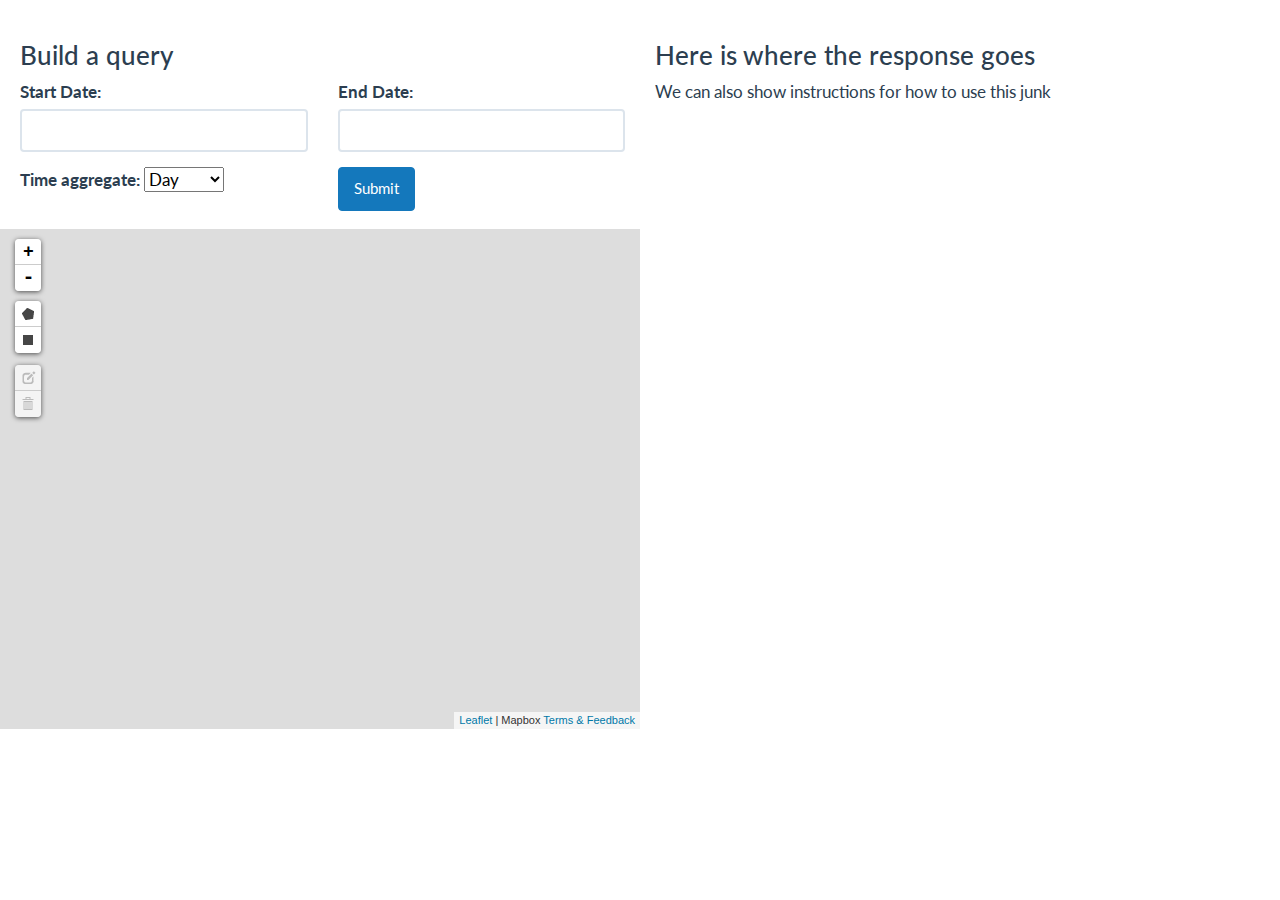
==== index.html @ afd27f9a "Getting junk setup" ====
<!DOCTYPE html>
<html lang="en">
  <head>
    <meta charset="utf-8">
    <meta name="viewport" content="width=device-width, initial-scale=1.0">
    <meta name="description" content="">
    <meta name="author" content="">

    <title>W.O.P.R.</title>

    <!-- Bootstrap core CSS -->
    <link href="/css/bootstrap.min.css" rel="stylesheet">
    <link href="/css/font-awesome.css" rel="stylesheet">

    <!-- Custom styles for this template -->
    <link rel="stylesheet" href="/css/leaflet.css" />
    <link rel="stylesheet" href="/css/leaflet.draw.css" />
    <link href="/css/custom.css" rel="stylesheet">

    <!-- HTML5 shim and Respond.js IE8 support of HTML5 elements and media queries -->
    <!--[if lt IE 9]>
      <script src="static/js/html5shiv.js"></script>
      <script src="static/js/respond.min.js"></script>
    <![endif]-->
  </head>

  <body>

    <div class="row">
        <div class="col-md-6">
            <div class="row filters">
                <div class="col-md-12">
                    <h3>Build a query</h3>
                    <div id="filters">
                        <form role="form">
                            <div class="row">
                                <div class="col-md-6">
                                    <div class="form-group">
                                        <label for="start-date-filter">Start Date: </label>
                                        <input id="start-date-filter" class="date-filter form-control" type="text"/>
                                    </div>
                                </div>
                                <div class="col-md-6">
                                    <div class="form-group">
                                        <label for="end-date-filter">End Date: </label>
                                        <input id="end-date-filter" class="date-filter form-control" type="text"/>
                                    </div>
                                </div>
                            </div>
                            <div class="row">
                                <div class="col-md-6">
                                  <div class="form-group">
                                        <label for="time-agg-filter">Time aggregate: </label>
                                        <select id="time-agg-filter">
                                            <option value="minute">Minute</option>
                                            <option value="hour">Hour</option>
                                            <option value="day" selected="true">Day</option>
                                            <option value="week">Week</option>
                                            <option value="month">Month</option>
                                            <option value="quarter">Quarter</option>
                                            <option value="year">Year</option>
                                            <option value="decade">Decade</option>
                                        </select>
                                    </div>
                                </div>
                                <div class="col-md-6">
                                     <button type="button" class="btn btn-success">Submit</button>
                                </div>
                            </div>
                        </form>
                    </div>
                </div>
            </div>
            <div class="row">
                <div class="col-md-2 col-md-offset-10">
                </div>
            </div>
            <div class="row">
                <div id="map" class="col-md-12 half-height"></div>
            </div>
        </div>
        <div class="col-md-6">
            <h3>Here is where the response goes</h3>
            <p>We can also show instructions for how to use this junk</p>
            <div id="response">
            </div>
        </div>
    </div>
    <div class="modal fade" id="errorModal" tabindex="-1" role="dialog" aria-labelledby="error" aria-hidden="true"></div>


    <!-- Bootstrap core JavaScript
    ================================================== -->
    <!-- Placed at the end of the document so the pages load faster -->
    <script src="https://code.jquery.com/jquery-1.10.1.min.js"></script>
    <script src="/js/bootstrap.min.js"></script>
    <script src="/js/analytics_lib.js"></script>
    <script src="/js/moment.min.js"></script>
    <script src="http://code.jquery.com/ui/1.10.3/jquery-ui.js"></script>
    <script type="text/javascript" src="/js/ejs_production.js"></script>
    <script type="text/javascript" src="/js/spin.min.js"></script>
    <script type="text/javascript" src="/js/jquery.spin.js"></script>
    <script type="text/javascript" src="/js/leaflet.js"></script>
    <script type="text/javascript" src="/js/leaflet.draw.js"></script>
    <script type="text/javascript" src="/js/map.js"></script>
  </body>
</html>
---- css/leaflet.css ----
/* required styles */

.leaflet-map-pane,
.leaflet-tile,
.leaflet-marker-icon,
.leaflet-marker-shadow,
.leaflet-tile-pane,
.leaflet-tile-container,
.leaflet-overlay-pane,
.leaflet-shadow-pane,
.leaflet-marker-pane,
.leaflet-popup-pane,
.leaflet-overlay-pane svg,
.leaflet-zoom-box,
.leaflet-image-layer,
.leaflet-layer {
	position: absolute;
	left: 0;
	top: 0;
	}
.leaflet-container {
	overflow: hidden;
	-ms-touch-action: none;
	}
.leaflet-tile,
.leaflet-marker-icon,
.leaflet-marker-shadow {
	-webkit-user-select: none;
	   -moz-user-select: none;
	        user-select: none;
	-webkit-user-drag: none;
	}
.leaflet-marker-icon,
.leaflet-marker-shadow {
	display: block;
	}
/* map is broken in FF if you have max-width: 100% on tiles */
.leaflet-container img {
	max-width: none !important;
	}
/* stupid Android 2 doesn't understand "max-width: none" properly */
.leaflet-container img.leaflet-image-layer {
	max-width: 15000px !important;
	}
.leaflet-tile {
	filter: inherit;
	visibility: hidden;
	}
.leaflet-tile-loaded {
	visibility: inherit;
	}
.leaflet-zoom-box {
	width: 0;
	height: 0;
	}
/* workaround for https://bugzilla.mozilla.org/show_bug.cgi?id=888319 */
.leaflet-overlay-pane svg {
	-moz-user-select: none;
	}

.leaflet-tile-pane    { z-index: 2; }
.leaflet-objects-pane { z-index: 3; }
.leaflet-overlay-pane { z-index: 4; }
.leaflet-shadow-pane  { z-index: 5; }
.leaflet-marker-pane  { z-index: 6; }
.leaflet-popup-pane   { z-index: 7; }

.leaflet-vml-shape {
	width: 1px;
	height: 1px;
	}
.lvml {
	behavior: url(#default#VML);
	display: inline-block;
	position: absolute;
	}


/* control positioning */

.leaflet-control {
	position: relative;
	z-index: 7;
	pointer-events: auto;
	}
.leaflet-top,
.leaflet-bottom {
	position: absolute;
	z-index: 1000;
	pointer-events: none;
	}
.leaflet-top {
	top: 0;
	}
.leaflet-right {
	right: 0;
	}
.leaflet-bottom {
	bottom: 0;
	}
.leaflet-left {
	left: 0;
	}
.leaflet-control {
	float: left;
	clear: both;
	}
.leaflet-right .leaflet-control {
	float: right;
	}
.leaflet-top .leaflet-control {
	margin-top: 10px;
	}
.leaflet-bottom .leaflet-control {
	margin-bottom: 10px;
	}
.leaflet-left .leaflet-control {
	margin-left: 10px;
	}
.leaflet-right .leaflet-control {
	margin-right: 10px;
	}


/* zoom and fade animations */

.leaflet-fade-anim .leaflet-tile,
.leaflet-fade-anim .leaflet-popup {
	opacity: 0;
	-webkit-transition: opacity 0.2s linear;
	   -moz-transition: opacity 0.2s linear;
	     -o-transition: opacity 0.2s linear;
	        transition: opacity 0.2s linear;
	}
.leaflet-fade-anim .leaflet-tile-loaded,
.leaflet-fade-anim .leaflet-map-pane .leaflet-popup {
	opacity: 1;
	}

.leaflet-zoom-anim .leaflet-zoom-animated {
	-webkit-transition: -webkit-transform 0.25s cubic-bezier(0,0,0.25,1);
	   -moz-transition:    -moz-transform 0.25s cubic-bezier(0,0,0.25,1);
	     -o-transition:      -o-transform 0.25s cubic-bezier(0,0,0.25,1);
	        transition:         transform 0.25s cubic-bezier(0,0,0.25,1);
	}
.leaflet-zoom-anim .leaflet-tile,
.leaflet-pan-anim .leaflet-tile,
.leaflet-touching .leaflet-zoom-animated {
	-webkit-transition: none;
	   -moz-transition: none;
	     -o-transition: none;
	        transition: none;
	}

.leaflet-zoom-anim .leaflet-zoom-hide {
	visibility: hidden;
	}


/* cursors */

.leaflet-clickable {
	cursor: pointer;
	}
.leaflet-container {
	cursor: -webkit-grab;
	cursor:    -moz-grab;
	}
.leaflet-popup-pane,
.leaflet-control {
	cursor: auto;
	}
.leaflet-dragging .leaflet-container,
.leaflet-dragging .leaflet-clickable {
	cursor: move;
	cursor: -webkit-grabbing;
	cursor:    -moz-grabbing;
	}


/* visual tweaks */

.leaflet-container {
	background: #ddd;
	outline: 0;
	}
.leaflet-container a {
	color: #0078A8;
	}
.leaflet-container a.leaflet-active {
	outline: 2px solid orange;
	}
.leaflet-zoom-box {
	border: 2px dotted #38f;
	background: rgba(255,255,255,0.5);
	}


/* general typography */
.leaflet-container {
	font: 12px/1.5 "Helvetica Neue", Arial, Helvetica, sans-serif;
	}


/* general toolbar styles */

.leaflet-bar {
	box-shadow: 0 1px 5px rgba(0,0,0,0.65);
	border-radius: 4px;
	}
.leaflet-bar a,
.leaflet-bar a:hover {
	background-color: #fff;
	border-bottom: 1px solid #ccc;
	width: 26px;
	height: 26px;
	line-height: 26px;
	display: block;
	text-align: center;
	text-decoration: none;
	color: black;
	}
.leaflet-bar a,
.leaflet-control-layers-toggle {
	background-position: 50% 50%;
	background-repeat: no-repeat;
	display: block;
	}
.leaflet-bar a:hover {
	background-color: #f4f4f4;
	}
.leaflet-bar a:first-child {
	border-top-left-radius: 4px;
	border-top-right-radius: 4px;
	}
.leaflet-bar a:last-child {
	border-bottom-left-radius: 4px;
	border-bottom-right-radius: 4px;
	border-bottom: none;
	}
.leaflet-bar a.leaflet-disabled {
	cursor: default;
	background-color: #f4f4f4;
	color: #bbb;
	}

.leaflet-touch .leaflet-bar a {
	width: 30px;
	height: 30px;
	line-height: 30px;
	}


/* zoom control */

.leaflet-control-zoom-in,
.leaflet-control-zoom-out {
	font: bold 18px 'Lucida Console', Monaco, monospace;
	text-indent: 1px;
	}
.leaflet-control-zoom-out {
	font-size: 20px;
	}

.leaflet-touch .leaflet-control-zoom-in {
	font-size: 22px;
	}
.leaflet-touch .leaflet-control-zoom-out {
	font-size: 24px;
	}


/* layers control */

.leaflet-control-layers {
	box-shadow: 0 1px 5px rgba(0,0,0,0.4);
	background: #fff;
	border-radius: 5px;
	}
.leaflet-control-layers-toggle {
	background-image: url(images/layers.png);
	width: 36px;
	height: 36px;
	}
.leaflet-retina .leaflet-control-layers-toggle {
	background-image: url(images/layers-2x.png);
	background-size: 26px 26px;
	}
.leaflet-touch .leaflet-control-layers-toggle {
	width: 44px;
	height: 44px;
	}
.leaflet-control-layers .leaflet-control-layers-list,
.leaflet-control-layers-expanded .leaflet-control-layers-toggle {
	display: none;
	}
.leaflet-control-layers-expanded .leaflet-control-layers-list {
	display: block;
	position: relative;
	}
.leaflet-control-layers-expanded {
	padding: 6px 10px 6px 6px;
	color: #333;
	background: #fff;
	}
.leaflet-control-layers-selector {
	margin-top: 2px;
	position: relative;
	top: 1px;
	}
.leaflet-control-layers label {
	display: block;
	}
.leaflet-control-layers-separator {
	height: 0;
	border-top: 1px solid #ddd;
	margin: 5px -10px 5px -6px;
	}


/* attribution and scale controls */

.leaflet-container .leaflet-control-attribution {
	background: #fff;
	background: rgba(255, 255, 255, 0.7);
	margin: 0;
	}
.leaflet-control-attribution,
.leaflet-control-scale-line {
	padding: 0 5px;
	color: #333;
	}
.leaflet-control-attribution a {
	text-decoration: none;
	}
.leaflet-control-attribution a:hover {
	text-decoration: underline;
	}
.leaflet-container .leaflet-control-attribution,
.leaflet-container .leaflet-control-scale {
	font-size: 11px;
	}
.leaflet-left .leaflet-control-scale {
	margin-left: 5px;
	}
.leaflet-bottom .leaflet-control-scale {
	margin-bottom: 5px;
	}
.leaflet-control-scale-line {
	border: 2px solid #777;
	border-top: none;
	line-height: 1.1;
	padding: 2px 5px 1px;
	font-size: 11px;
	white-space: nowrap;
	overflow: hidden;
	-moz-box-sizing: content-box;
	     box-sizing: content-box;

	background: #fff;
	background: rgba(255, 255, 255, 0.5);
	}
.leaflet-control-scale-line:not(:first-child) {
	border-top: 2px solid #777;
	border-bottom: none;
	margin-top: -2px;
	}
.leaflet-control-scale-line:not(:first-child):not(:last-child) {
	border-bottom: 2px solid #777;
	}

.leaflet-touch .leaflet-control-attribution,
.leaflet-touch .leaflet-control-layers,
.leaflet-touch .leaflet-bar {
	box-shadow: none;
	}
.leaflet-touch .leaflet-control-layers,
.leaflet-touch .leaflet-bar {
	border: 2px solid rgba(0,0,0,0.2);
	background-clip: padding-box;
	}


/* popup */

.leaflet-popup {
	position: absolute;
	text-align: center;
	}
.leaflet-popup-content-wrapper {
	padding: 1px;
	text-align: left;
	border-radius: 12px;
	}
.leaflet-popup-content {
	margin: 13px 19px;
	line-height: 1.4;
	}
.leaflet-popup-content p {
	margin: 18px 0;
	}
.leaflet-popup-tip-container {
	margin: 0 auto;
	width: 40px;
	height: 20px;
	position: relative;
	overflow: hidden;
	}
.leaflet-popup-tip {
	width: 17px;
	height: 17px;
	padding: 1px;

	margin: -10px auto 0;

	-webkit-transform: rotate(45deg);
	   -moz-transform: rotate(45deg);
	    -ms-transform: rotate(45deg);
	     -o-transform: rotate(45deg);
	        transform: rotate(45deg);
	}
.leaflet-popup-content-wrapper,
.leaflet-popup-tip {
	background: white;

	box-shadow: 0 3px 14px rgba(0,0,0,0.4);
	}
.leaflet-container a.leaflet-popup-close-button {
	position: absolute;
	top: 0;
	right: 0;
	padding: 4px 4px 0 0;
	text-align: center;
	width: 18px;
	height: 14px;
	font: 16px/14px Tahoma, Verdana, sans-serif;
	color: #c3c3c3;
	text-decoration: none;
	font-weight: bold;
	background: transparent;
	}
.leaflet-container a.leaflet-popup-close-button:hover {
	color: #999;
	}
.leaflet-popup-scrolled {
	overflow: auto;
	border-bottom: 1px solid #ddd;
	border-top: 1px solid #ddd;
	}

.leaflet-oldie .leaflet-popup-content-wrapper {
	zoom: 1;
	}
.leaflet-oldie .leaflet-popup-tip {
	width: 24px;
	margin: 0 auto;

	-ms-filter: "progid:DXImageTransform.Microsoft.Matrix(M11=0.70710678, M12=0.70710678, M21=-0.70710678, M22=0.70710678)";
	filter: progid:DXImageTransform.Microsoft.Matrix(M11=0.70710678, M12=0.70710678, M21=-0.70710678, M22=0.70710678);
	}
.leaflet-oldie .leaflet-popup-tip-container {
	margin-top: -1px;
	}

.leaflet-oldie .leaflet-control-zoom,
.leaflet-oldie .leaflet-control-layers,
.leaflet-oldie .leaflet-popup-content-wrapper,
.leaflet-oldie .leaflet-popup-tip {
	border: 1px solid #999;
	}


/* div icon */

.leaflet-div-icon {
	background: #fff;
	border: 1px solid #666;
	}
---- css/leaflet.draw.css ----
/* ================================================================== */
/* Toolbars
/* ================================================================== */

.leaflet-draw-section {
	position: relative;
}

.leaflet-draw-toolbar {
	margin-top: 12px;
}

.leaflet-draw-toolbar-top {
	margin-top: 0;
}

.leaflet-draw-toolbar-notop a:first-child {
	border-top-right-radius: 0;
}

.leaflet-draw-toolbar-nobottom a:last-child {
	border-bottom-right-radius: 0;
}

.leaflet-draw-toolbar a {
	background-image: url('images/spritesheet.png');
	background-repeat: no-repeat;
}

.leaflet-retina .leaflet-draw-toolbar a {
	background-image: url('images/spritesheet-2x.png');
	background-size: 270px 30px;
}

.leaflet-draw a {
	display: block;
	text-align: center;
	text-decoration: none;
}

/* ================================================================== */
/* Toolbar actions menu
/* ================================================================== */

.leaflet-draw-actions {
	display: none;
	list-style: none;
	margin: 0;
	padding: 0;
	position: absolute;
	left: 26px; /* leaflet-draw-toolbar.left + leaflet-draw-toolbar.width */
	top: 0;
	white-space: nowrap;
}

.leaflet-right .leaflet-draw-actions {
	right:26px;
	left:auto;
}

.leaflet-draw-actions li {
	display: inline-block;
}

.leaflet-draw-actions li:first-child a {
	border-left: none;
}

.leaflet-draw-actions li:last-child a {
	-webkit-border-radius: 0 4px 4px 0;
	        border-radius: 0 4px 4px 0;
}

.leaflet-right .leaflet-draw-actions li:last-child a {
	-webkit-border-radius: 0;
	        border-radius: 0;
}

.leaflet-right .leaflet-draw-actions li:first-child a {
	-webkit-border-radius: 4px 0 0 4px;
	        border-radius: 4px 0 0 4px;
}

.leaflet-draw-actions a {
	background-color: #919187;
	border-left: 1px solid #AAA;
	color: #FFF;
	font: 11px/19px "Helvetica Neue", Arial, Helvetica, sans-serif;
	line-height: 28px;
	text-decoration: none;
	padding-left: 10px;
	padding-right: 10px;
	height: 28px;
}

.leaflet-draw-actions-bottom {
	margin-top: 0;
}

.leaflet-draw-actions-top {
	margin-top: 1px;
}

.leaflet-draw-actions-top a,
.leaflet-draw-actions-bottom a {
	height: 27px;
	line-height: 27px;
}

.leaflet-draw-actions a:hover {
	background-color: #A0A098;
}

.leaflet-draw-actions-top.leaflet-draw-actions-bottom a {
	height: 26px;
	line-height: 26px;
}

/* ================================================================== */
/* Draw toolbar
/* ================================================================== */

.leaflet-draw-toolbar .leaflet-draw-draw-polyline {
	background-position: -2px -2px;
}

.leaflet-draw-toolbar .leaflet-draw-draw-polygon {
	background-position: -31px -2px;
}

.leaflet-draw-toolbar .leaflet-draw-draw-rectangle {
	background-position: -62px -2px;
}

.leaflet-draw-toolbar .leaflet-draw-draw-circle {
	background-position: -92px -2px;
}

.leaflet-draw-toolbar .leaflet-draw-draw-marker {
	background-position: -122px -2px;
}

/* ================================================================== */
/* Edit toolbar
/* ================================================================== */

.leaflet-draw-toolbar .leaflet-draw-edit-edit {
	background-position: -152px -2px;
}

.leaflet-draw-toolbar .leaflet-draw-edit-remove {
	background-position: -182px -2px;
}

.leaflet-draw-toolbar .leaflet-draw-edit-edit.leaflet-disabled {
	background-position: -212px -2px;
}

.leaflet-draw-toolbar .leaflet-draw-edit-remove.leaflet-disabled {
	background-position: -242px -2px;
}

/* ================================================================== */
/* Drawing styles
/* ================================================================== */

.leaflet-mouse-marker {
	background-color: #fff;
	cursor: crosshair;
}

.leaflet-draw-tooltip {
	background: rgb(54, 54, 54);
	background: rgba(0, 0, 0, 0.5);
	border: 1px solid transparent;
	-webkit-border-radius: 4px;
	        border-radius: 4px;
	color: #fff;
	font: 12px/18px "Helvetica Neue", Arial, Helvetica, sans-serif;
	margin-left: 20px;
	margin-top: -21px;
	padding: 4px 8px;
	position: absolute;
	visibility: hidden;
	white-space: nowrap;
	z-index: 6;
}

.leaflet-draw-tooltip:before {
	border-right: 6px solid black;
	border-right-color: rgba(0, 0, 0, 0.5);
	border-top: 6px solid transparent;
	border-bottom: 6px solid transparent;
	content: "";
	position: absolute;
	top: 7px;
	left: -7px;
}

.leaflet-error-draw-tooltip {
	background-color: #F2DEDE;
	border: 1px solid #E6B6BD;
	color: #B94A48;
}

.leaflet-error-draw-tooltip:before {
	border-right-color: #E6B6BD;
}

.leaflet-draw-tooltip-single {
	margin-top: -12px
}

.leaflet-draw-tooltip-subtext {
	color: #f8d5e4;
}

.leaflet-draw-guide-dash {
	font-size: 1%;
	opacity: 0.6;
	position: absolute;
	width: 5px;
	height: 5px;
}

/* ================================================================== */
/* Edit styles
/* ================================================================== */

.leaflet-edit-marker-selected {
	background: rgba(254, 87, 161, 0.1);
	border: 4px dashed rgba(254, 87, 161, 0.6);
	-webkit-border-radius: 4px;
	        border-radius: 4px;
}

.leaflet-edit-move {
	cursor: move;
}

.leaflet-edit-resize {
	cursor: pointer;
}

/* ================================================================== */
/* Old IE styles
/* ================================================================== */

.leaflet-oldie .leaflet-draw-toolbar {
	border: 3px solid #999;
}

.leaflet-oldie .leaflet-draw-toolbar a {
	background-color: #eee;
}

.leaflet-oldie .leaflet-draw-toolbar a:hover {
	background-color: #fff;
}

.leaflet-oldie .leaflet-draw-actions {
	left: 32px;
	margin-top: 3px;
}

.leaflet-oldie .leaflet-draw-actions li {
	display: inline;
	zoom: 1;
}

.leaflet-oldie .leaflet-edit-marker-selected {
	border: 4px dashed #fe93c2;
}

.leaflet-oldie .leaflet-draw-actions a {
	background-color: #999;
}

.leaflet-oldie .leaflet-draw-actions a:hover {
	background-color: #a5a5a5;
}

.leaflet-oldie .leaflet-draw-actions-top a {
	margin-top: 1px;
}

.leaflet-oldie .leaflet-draw-actions-bottom a {
	height: 28px;
	line-height: 28px;
}

.leaflet-oldie .leaflet-draw-actions-top.leaflet-draw-actions-bottom a {
	height: 27px;
	line-height: 27px;
}
---- css/custom.css ----
/* Space out content a bit */
body {
  padding-top: 20px;
  padding-bottom: 20px;
  font-size: 17px;
}

.label:hover { text-decoration: none; }

/* Everything but the jumbotron gets side spacing for mobile first views */
.header,
.marketing,
.footer {
  padding-left: 15px;
  padding-right: 15px;
}

/* Custom page header */
.header {
  border-bottom: 1px solid #e5e5e5;
}
/* Make the masthead heading the same height as the navigation */
.header h3 {
  margin-top: 0;
  margin-bottom: 0;
  line-height: 40px;
  padding-bottom: 19px;
}

/* Custom page footer */
.footer {
  padding-top: 19px;
  color: #777;
  border-top: 1px solid #e5e5e5;
}

/* Customize container */
.container-narrow > hr {
  margin: 30px 0;
}

/* Main marketing message and sign up button */
.jumbotron {
  text-align: center;
  border-bottom: 1px solid #e5e5e5;
}
.jumbotron .btn {
  font-size: 21px;
  padding: 14px 24px;
}

.jumbotron li {
  font-size: 16px;
}

/* Responsive: Portrait tablets and up */
@media screen and (min-width: 768px) {
  /* Remove the padding we set earlier */
  .header,
  .marketing,
  .footer {
    padding-left: 0;
    padding-right: 0;
  }
  /* Space out the masthead */
  .header {
    margin-bottom: 30px;
  }
  /* Remove the bottom border on the jumbotron for visual effect */
  .jumbotron {
    border-bottom: 0;
  }
}

.nowrap { white-space:nowrap; }

/* MAP styles */
#map {
    min-height: 500px;
    margin-top: 15px;
}

.leaflet-top.leaflet-left{
    margin-left: 20px;
}
.row.filters {
    margin-left: 5px;
}

/* Datepicker styles */

.ui-widget {
    font-size: 0.9em;
}

.ui-datepicker {
    width: 22.5%;
    height: auto;
}

.ui-datepicker table {
    width: 100%;
    background-color: #fff;
}

.ui-datepicker table td,
.ui-datepicker table th {
    padding: 0;
}

.ui-datepicker-header {
    color: #333;
    background-color: #DDD;
    font-weight: bold;
}

.ui-datepicker-title {
    text-align: center;
    line-height: 30px;
}

.ui-datepicker-prev:hover,
.ui-datepicker-next:hover {
    cursor: pointer;
}

.ui-datepicker-prev {
    float: left;
}

.ui-datepicker-next {
    float: right;
    margin-right: 5px;
}

.ui-datepicker-next:after {
    content: "";
    border-color: rgba(0,0,0,0) rgba(0, 0, 0, 0) rgba(0, 0, 0, 0) #333;
    border-image: none;
    border-style: solid;
    border-width: 9px;
    display: block;
    height: 0;
    margin-top: 5px;
    width: 0;
}
.ui-datepicker-prev:before {
    content: "";
    border-color: rgba(0,0,0,0) #333 rgba(0, 0, 0, 0) rgba(0, 0, 0, 0);
    border-image: none;
    border-style: solid;
    border-width: 9px;
    display: block;
    height: 0;
    margin-top: 5px;
    width: 0;
}

.ui-datepicker th {
    text-transform: uppercase;
    font-size: 11px;
    text-align: center;
}

.ui-datepicker tbody td {
    border-right: none;
    text-align: center;
    padding: 3px 0;
}
.ui-datepicker tbody tr {
    border-bottom: 1px solid #bbb;
}

.ui-datepicker tbody tr:last-child {
    border-bottom: 0px
}

.ui-tooltip {
    width: 25%;
    overflow: hidden;
}

/* Response */
.response-table {
    width: 100%;
}
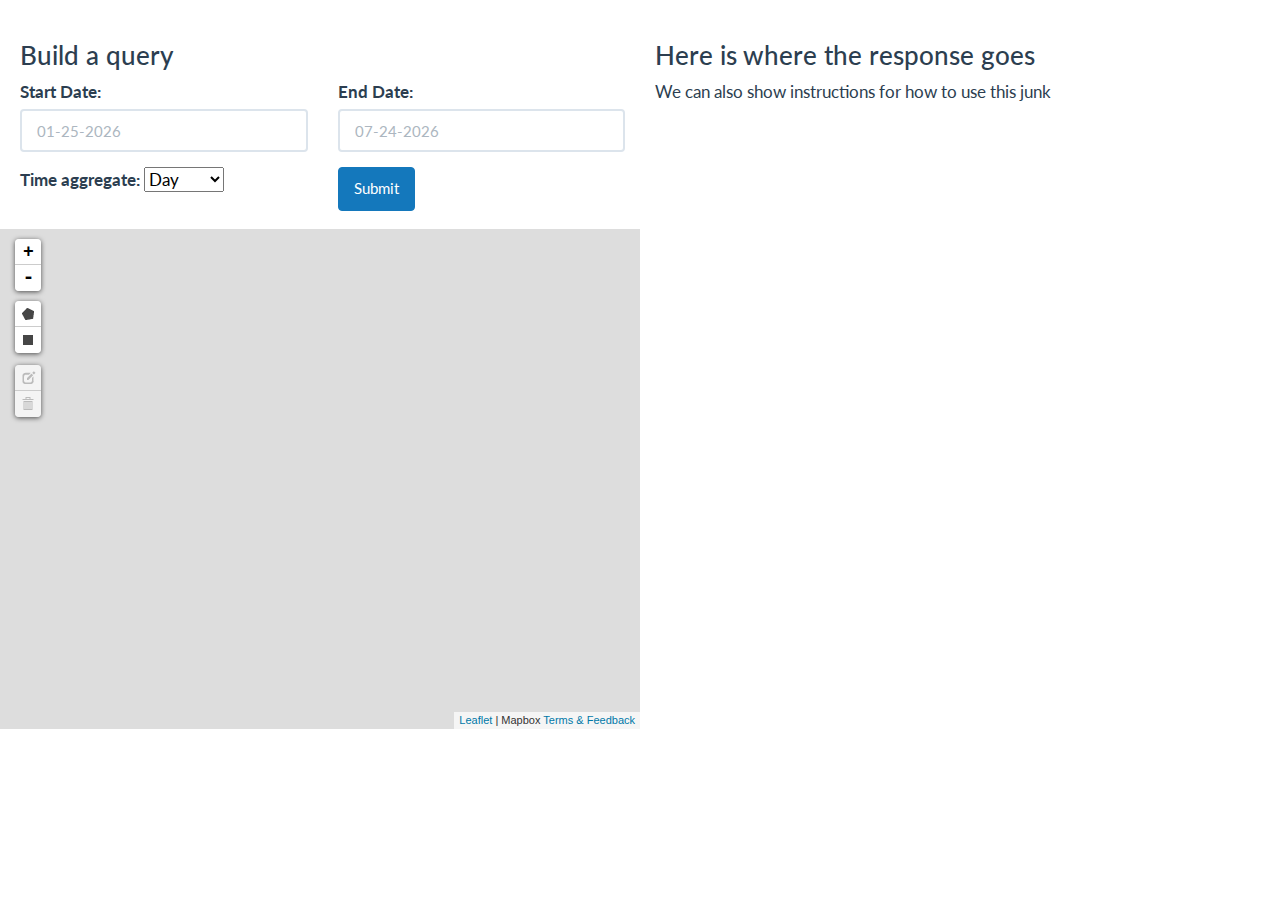
==== commit d265d191: "Made it so you must explicitly submit the form in order to get a response. Submitting a form without" ====
--- a/index.html
+++ b/index.html
@@ -64,7 +64,7 @@
                                     </div>
                                 </div>
                                 <div class="col-md-6">
-                                     <button type="button" class="btn btn-success">Submit</button>
+                                     <button type="button" id="submit-query" class="btn btn-success">Submit</button>
                                 </div>
                             </div>
                         </form>
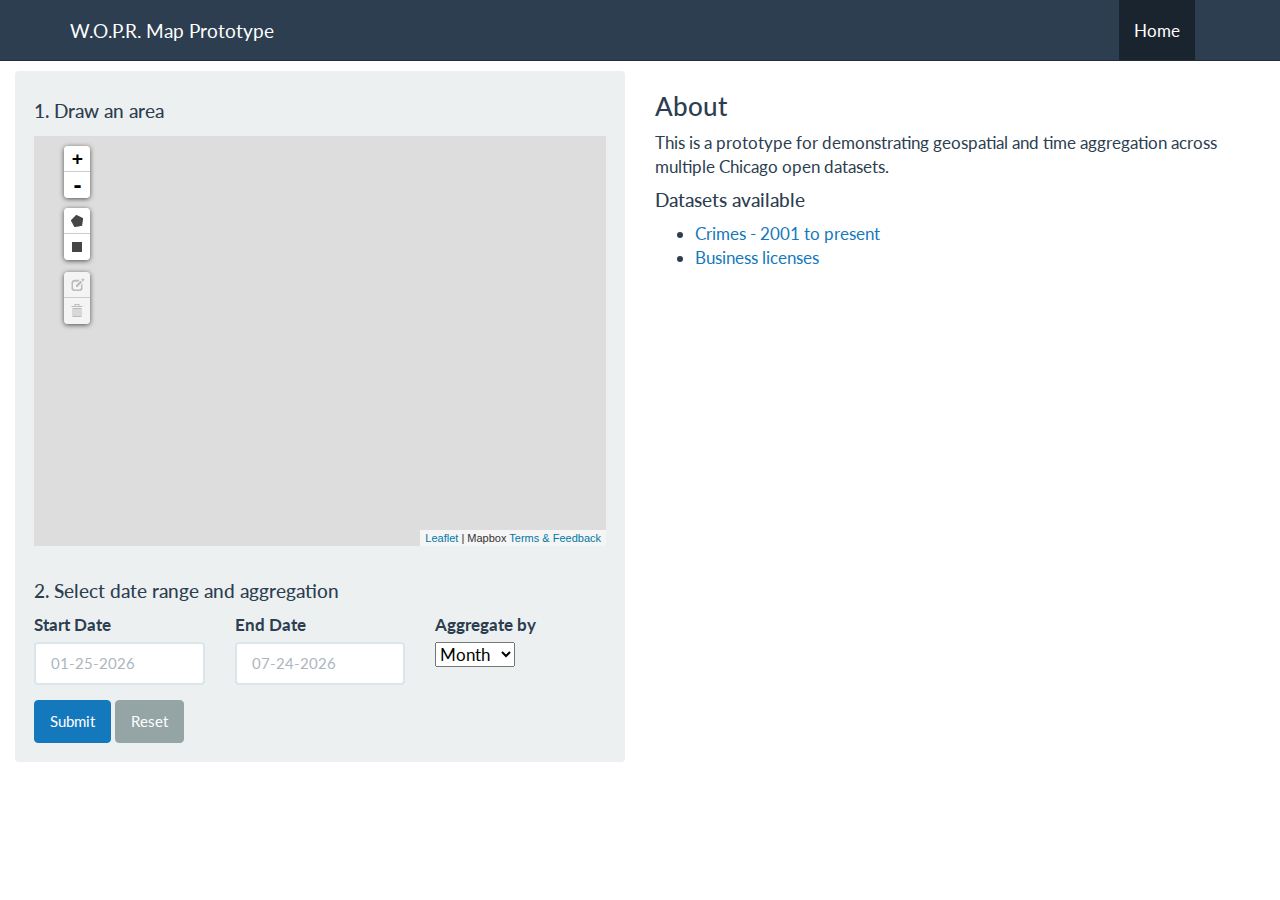
==== commit a248dcbf: "rendering charts from returned data" ====
--- a/index.html
+++ b/index.html
@@ -6,16 +6,16 @@
     <meta name="description" content="">
     <meta name="author" content="">
 
-    <title>W.O.P.R.</title>
+    <title>W.O.P.R. Map Prototype</title>
 
     <!-- Bootstrap core CSS -->
-    <link href="/css/bootstrap.min.css" rel="stylesheet">
-    <link href="/css/font-awesome.css" rel="stylesheet">
+    <link href="css/bootstrap.min.css" rel="stylesheet">
+    <link href="css/font-awesome.css" rel="stylesheet">
 
     <!-- Custom styles for this template -->
-    <link rel="stylesheet" href="/css/leaflet.css" />
-    <link rel="stylesheet" href="/css/leaflet.draw.css" />
-    <link href="/css/custom.css" rel="stylesheet">
+    <link rel="stylesheet" href="css/leaflet.css" />
+    <link rel="stylesheet" href="css/leaflet.draw.css" />
+    <link href="css/custom.css" rel="stylesheet">
 
     <!-- HTML5 shim and Respond.js IE8 support of HTML5 elements and media queries -->
     <!--[if lt IE 9]>
@@ -26,63 +26,87 @@
 
   <body>
 
-    <div class="row">
-        <div class="col-md-6">
-            <div class="row filters">
-                <div class="col-md-12">
-                    <h3>Build a query</h3>
+    <!-- Static navbar -->
+        <div class="navbar navbar-default navbar-static-top" role="navigation">
+          <div class="container">
+            <div class="navbar-header">
+              <button type="button" class="navbar-toggle" data-toggle="collapse" data-target=".navbar-collapse">
+                <span class="sr-only">Toggle navigation</span>
+                <span class="icon-bar"></span>
+                <span class="icon-bar"></span>
+                <span class="icon-bar"></span>
+              </button>
+              <a class="navbar-brand" href="/">W.O.P.R. Map Prototype</a>
+            </div>
+            <div class="navbar-collapse collapse pull-right">
+              <ul class="nav navbar-nav">
+                <li class="active"><a href="#">Home</a></li>
+              </ul>
+            </div><!--/.nav-collapse -->
+          </div>
+        </div>
+
+    <div class="col-md-12">
+        <div class="row">
+            <div class="col-md-6">
+                <div class='well'>
+                    <h4>1. Draw an area</h4>
+                    <div id="map" class="col-md-12 half-height"></div>
+
+                    <br />
+                    <h4>2. Select date range and aggregation</h4>
                     <div id="filters">
                         <form role="form">
                             <div class="row">
-                                <div class="col-md-6">
+                                <div class="col-md-4">
                                     <div class="form-group">
-                                        <label for="start-date-filter">Start Date: </label>
+                                        <label for="start-date-filter">Start Date</label>
                                         <input id="start-date-filter" class="date-filter form-control" type="text"/>
                                     </div>
                                 </div>
-                                <div class="col-md-6">
+                                <div class="col-md-4">
                                     <div class="form-group">
-                                        <label for="end-date-filter">End Date: </label>
+                                        <label for="end-date-filter">End Date</label>
                                         <input id="end-date-filter" class="date-filter form-control" type="text"/>
                                     </div>
                                 </div>
-                            </div>
-                            <div class="row">
-                                <div class="col-md-6">
+                                <div class="col-md-4">
                                   <div class="form-group">
-                                        <label for="time-agg-filter">Time aggregate: </label>
+                                        <label for="time-agg-filter">Aggregate by</label>
                                         <select id="time-agg-filter">
                                             <option value="minute">Minute</option>
                                             <option value="hour">Hour</option>
-                                            <option value="day" selected="true">Day</option>
+                                            <option value="day">Day</option>
                                             <option value="week">Week</option>
-                                            <option value="month">Month</option>
+                                            <option value="month" selected="true">Month</option>
                                             <option value="quarter">Quarter</option>
                                             <option value="year">Year</option>
                                             <option value="decade">Decade</option>
                                         </select>
                                     </div>
                                 </div>
-                                <div class="col-md-6">
+                            </div>
+                            <div class="row">
+                                
+                                <div class="col-md-12">
                                      <button type="button" id="submit-query" class="btn btn-success">Submit</button>
+                                     <a href='#' id="reset" class="btn btn-default">Reset</a>
                                 </div>
                             </div>
                         </form>
                     </div>
                 </div>
             </div>
-            <div class="row">
-                <div class="col-md-2 col-md-offset-10">
-                </div>
-            </div>
-            <div class="row">
-                <div id="map" class="col-md-12 half-height"></div>
-            </div>
-        </div>
-        <div class="col-md-6">
-            <h3>Here is where the response goes</h3>
-            <p>We can also show instructions for how to use this junk</p>
-            <div id="response">
+            <div class="col-md-6" id="response">
+                <h3>About</h3>
+                <p>This is a prototype for demonstrating geospatial and time aggregation across multiple Chicago open datasets.</p>
+
+                <h4>Datasets available</h4>
+
+                <ul>
+                    <li><a href='https://data.cityofchicago.org/Public-Safety/Crimes-2001-to-present/ijzp-q8t2'>Crimes - 2001 to present</a></li>
+                    <li><a href='https://data.cityofchicago.org/Community-Economic-Development/Business-Licenses/r5kz-chrr'>Business licenses</a></li>
+                </ul>
             </div>
         </div>
     </div>
@@ -93,15 +117,17 @@
     ================================================== -->
     <!-- Placed at the end of the document so the pages load faster -->
     <script src="https://code.jquery.com/jquery-1.10.1.min.js"></script>
-    <script src="/js/bootstrap.min.js"></script>
-    <script src="/js/analytics_lib.js"></script>
-    <script src="/js/moment.min.js"></script>
+    <script src="js/bootstrap.min.js"></script>
+    <script src="js/analytics_lib.js"></script>
+    <script src="js/moment.min.js"></script>
     <script src="http://code.jquery.com/ui/1.10.3/jquery-ui.js"></script>
-    <script type="text/javascript" src="/js/ejs_production.js"></script>
-    <script type="text/javascript" src="/js/spin.min.js"></script>
-    <script type="text/javascript" src="/js/jquery.spin.js"></script>
-    <script type="text/javascript" src="/js/leaflet.js"></script>
-    <script type="text/javascript" src="/js/leaflet.draw.js"></script>
-    <script type="text/javascript" src="/js/map.js"></script>
+    <script type="text/javascript" src="js/highcharts.js"></script>
+    <script type="text/javascript" src="js/chart_helper.js"></script>
+    <script type="text/javascript" src="js/ejs_production.js"></script>
+    <script type="text/javascript" src="js/spin.min.js"></script>
+    <script type="text/javascript" src="js/jquery.spin.js"></script>
+    <script type="text/javascript" src="js/leaflet.js"></script>
+    <script type="text/javascript" src="js/leaflet.draw.js"></script>
+    <script type="text/javascript" src="js/map.js"></script>
   </body>
 </html>
--- a/css/custom.css
+++ b/css/custom.css
@@ -1,6 +1,5 @@
 /* Space out content a bit */
 body {
-  padding-top: 20px;
   padding-bottom: 20px;
   font-size: 17px;
 }
@@ -76,7 +75,7 @@
 
 /* MAP styles */
 #map {
-    min-height: 500px;
+    min-height: 300px;
     margin-top: 15px;
 }
 
@@ -184,3 +183,13 @@
 .response-table {
     width: 100%;
 }
+
+.navbar {
+  margin-bottom: 10px;
+}
+
+.chart {
+  min-width: 200px; 
+  height: 300px; 
+  margin: 0 auto;
+}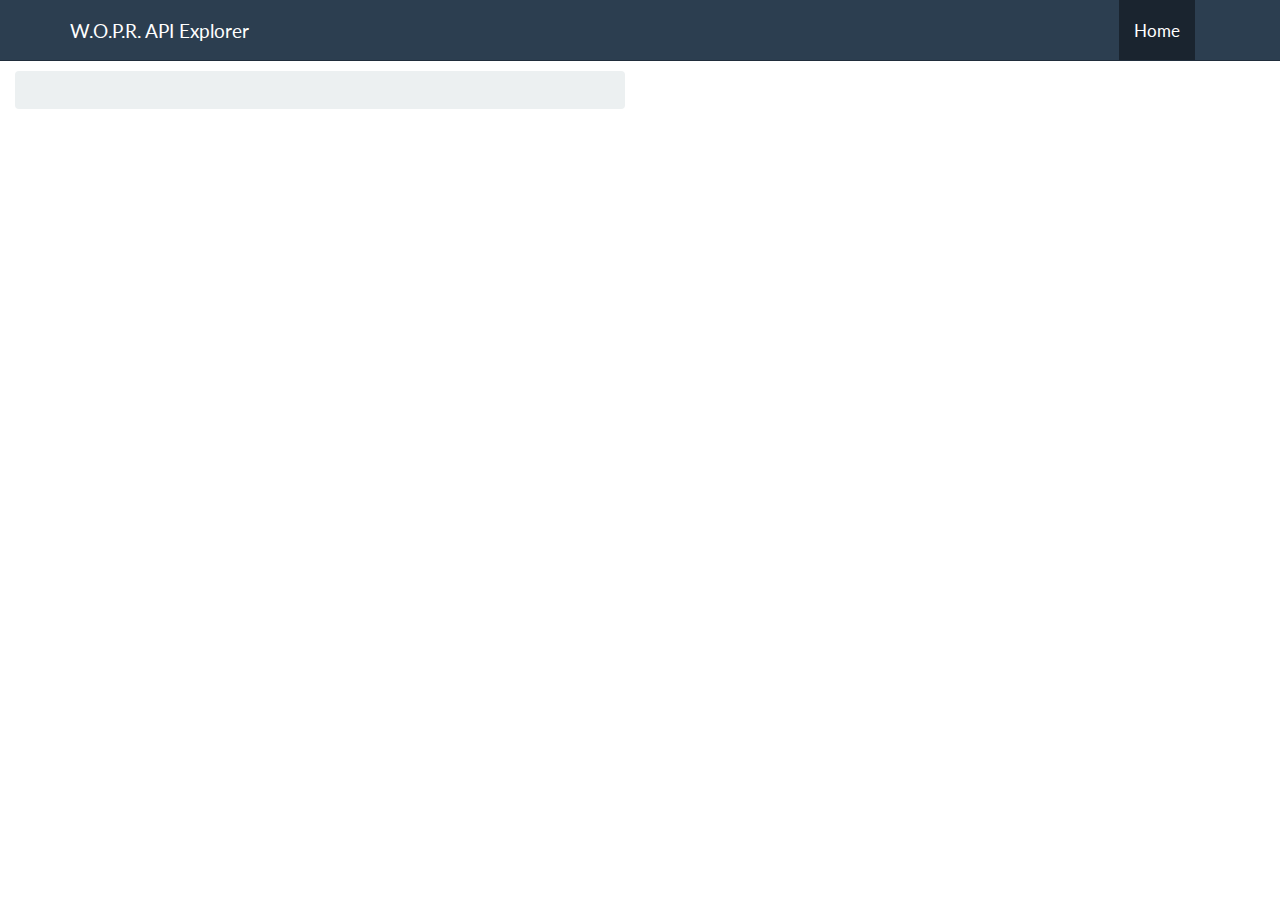
==== commit 93c07592: "Removed backbone leaflet thing" ====
--- a/index.html
+++ b/index.html
@@ -6,7 +6,7 @@
     <meta name="description" content="">
     <meta name="author" content="">
 
-    <title>W.O.P.R. Map Prototype</title>
+    <title>W.O.P.R. API Explorer</title>
 
     <!-- Bootstrap core CSS -->
     <link href="css/bootstrap.min.css" rel="stylesheet">
@@ -36,7 +36,7 @@
                 <span class="icon-bar"></span>
                 <span class="icon-bar"></span>
               </button>
-              <a class="navbar-brand" href="/">W.O.P.R. Map Prototype</a>
+              <a class="navbar-brand" href="/">W.O.P.R. API Explorer</a>
             </div>
             <div class="navbar-collapse collapse pull-right">
               <ul class="nav navbar-nav">
@@ -49,64 +49,14 @@
     <div class="col-md-12">
         <div class="row">
             <div class="col-md-6">
-                <div class='well'>
-                    <h4>1. Draw an area</h4>
-                    <div id="map" class="col-md-12 half-height"></div>
-
-                    <br />
-                    <h4>2. Select date range and aggregation</h4>
-                    <div id="filters">
-                        <form role="form">
-                            <div class="row">
-                                <div class="col-md-4">
-                                    <div class="form-group">
-                                        <label for="start-date-filter">Start Date</label>
-                                        <input id="start-date-filter" class="date-filter form-control" type="text"/>
-                                    </div>
-                                </div>
-                                <div class="col-md-4">
-                                    <div class="form-group">
-                                        <label for="end-date-filter">End Date</label>
-                                        <input id="end-date-filter" class="date-filter form-control" type="text"/>
-                                    </div>
-                                </div>
-                                <div class="col-md-4">
-                                  <div class="form-group">
-                                        <label for="time-agg-filter">Aggregate by</label>
-                                        <select id="time-agg-filter">
-                                            <option value="minute">Minute</option>
-                                            <option value="hour">Hour</option>
-                                            <option value="day">Day</option>
-                                            <option value="week">Week</option>
-                                            <option value="month" selected="true">Month</option>
-                                            <option value="quarter">Quarter</option>
-                                            <option value="year">Year</option>
-                                            <option value="decade">Decade</option>
-                                        </select>
-                                    </div>
-                                </div>
-                            </div>
-                            <div class="row">
-                                
-                                <div class="col-md-12">
-                                     <button type="button" id="submit-query" class="btn btn-success">Submit</button>
-                                     <a href='#' id="reset" class="btn btn-default">Reset</a>
-                                </div>
-                            </div>
-                        </form>
-                    </div>
-                </div>
+                <div id="map-view" class='well'></div>
+                <div id="query"></div>
             </div>
-            <div class="col-md-6" id="response">
-                <h3>About</h3>
-                <p>This is a prototype for demonstrating geospatial and time aggregation across multiple Chicago open datasets.</p>
-
-                <h4>Datasets available</h4>
-
-                <ul>
-                    <li><a href='https://data.cityofchicago.org/Public-Safety/Crimes-2001-to-present/ijzp-q8t2'>Crimes - 2001 to present</a></li>
-                    <li><a href='https://data.cityofchicago.org/Community-Economic-Development/Business-Licenses/r5kz-chrr'>Business licenses</a></li>
-                </ul>
+            <div class="col-md-6">
+                <div id="about"></div>
+                <div id="refine"></div>
+                <div id="response"></div>
+                <div id="explore"></div>
             </div>
         </div>
     </div>
@@ -116,12 +66,14 @@
     <!-- Bootstrap core JavaScript
     ================================================== -->
     <!-- Placed at the end of the document so the pages load faster -->
-    <script src="https://code.jquery.com/jquery-1.10.1.min.js"></script>
+    <script src="js/jquery-1.10.2.min.js"></script>
     <script src="js/bootstrap.min.js"></script>
-    <script src="js/analytics_lib.js"></script>
+    <!-- <script src="js/analytics_lib.js"></script> -->
     <script src="js/moment.min.js"></script>
-    <script src="http://code.jquery.com/ui/1.10.3/jquery-ui.js"></script>
+    <script src="js/jquery-ui.min.js"></script>
     <script type="text/javascript" src="js/highcharts.js"></script>
+    <script type="text/javascript" src="js/underscore-min.js"></script>
+    <script type="text/javascript" src="js/backbone-min.js"></script>
     <script type="text/javascript" src="js/chart_helper.js"></script>
     <script type="text/javascript" src="js/ejs_production.js"></script>
     <script type="text/javascript" src="js/spin.min.js"></script>
